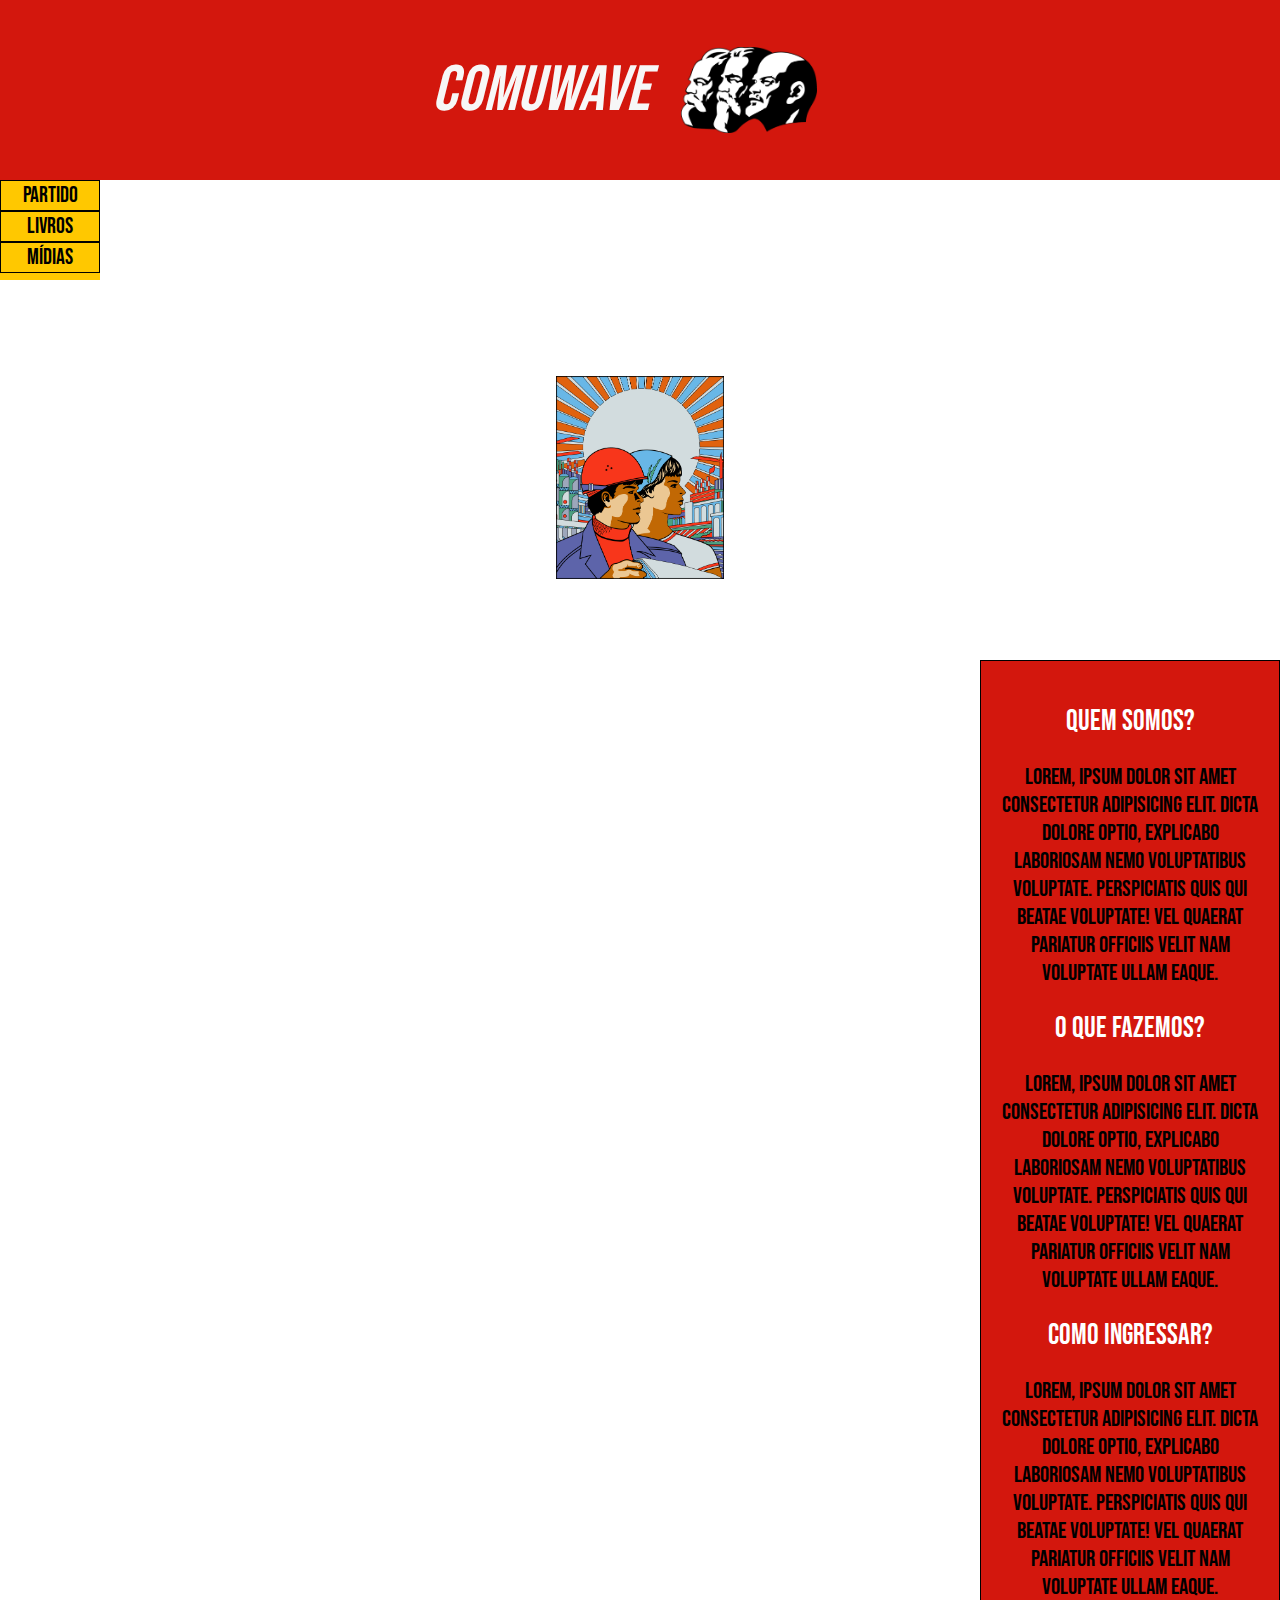
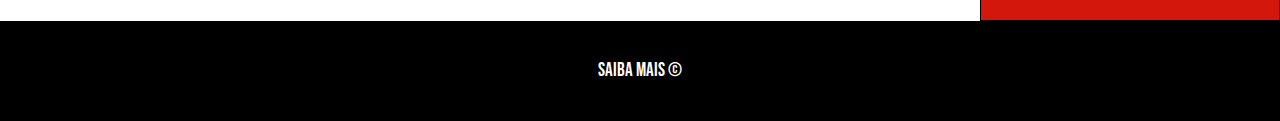
==== index.html @ 2200b3a8 "first commit" ====
<!DOCTYPE html>
<html lang="pt-br">
<head>
    <meta charset="UTF-8">
    <meta http-equiv="X-UA-Compatible" content="IE=edge">
    <meta name="viewport" content="width=device-width, initial-scale=1.0">
    <link rel="stylesheet" href="estilo.css">
    <link rel="shortcut icon" href="img/comuna.png" type="image/x-icon">
    <title>COMUWAVE</title>
</head>
<body>
    <header>
        <h1>COMUWAVE</h1>
        <img src="img/bigthree.png" alt="Lenin">
    </header>
        <section>
            <div class="menu">
                <li>
                    <a href="partido.html" target="_blank"> Partido </a>
                </li>
                <li>
                    <a href="livros.html" target="_blank"> Livros </a>
                </li>
                <li>
                    <a href="midias.html" target="_blank"> Mídias </a>
                </li>
            </div>
                <div class="banners">
                    <img src="img/posterWorkers.png" alt="banners" id="imgB">
                </div>
                <aside>
                    <div class="main_text">
                    <h2>Quem Somos?</h2>
                            <p>
                                Lorem, ipsum dolor sit amet consectetur adipisicing elit. 
                                Dicta dolore optio, explicabo laboriosam nemo voluptatibus voluptate. 
                                Perspiciatis quis qui beatae voluptate! 
                                Vel quaerat pariatur officiis velit nam voluptate ullam eaque.
                            </p>
                        <h2>O que fazemos?</h2>
                            <p>
                                Lorem, ipsum dolor sit amet consectetur adipisicing elit. 
                                Dicta dolore optio, explicabo laboriosam nemo voluptatibus voluptate. 
                                Perspiciatis quis qui beatae voluptate! 
                                Vel quaerat pariatur officiis velit nam voluptate ullam eaque.
                            </p>
                        <h2>Como ingressar?</h2>
                            <p>
                                Lorem, ipsum dolor sit amet consectetur adipisicing elit. 
                                Dicta dolore optio, explicabo laboriosam nemo voluptatibus voluptate. 
                                Perspiciatis quis qui beatae voluptate! 
                                Vel quaerat pariatur officiis velit nam voluptate ullam eaque.
                            </p>
                    </div>
                </aside>
        </section>
    <footer>
        Saiba Mais &copy
    </footer>
</body>
</html>
---- estilo.css ----
@import url('https://fonts.googleapis.com/css2?family=Bebas+Neue&display=swap');

*{
    font-family: 'Bebas Neue';
    font-weight: normal;
    box-sizing: border-box;
}

header{
    width: 100%;
    height: 20vh;
    display: flex;
    justify-content: center;
    align-items: center;
    text-align: center;
    position: relative;
    font-style: italic;
    font-size: 2em;
    margin-bottom: 2.5em;
    color: rgb(247, 247, 247);
    background-color: rgb(211, 23, 13);
}

footer{
    width: 100%;
    height: 100px;
    font-size: 1.2em;
    margin-top: 10px;
    display: flex;
    justify-content: center;
    align-items: center;
    text-align: center;
    background-color: rgb(0, 0, 0);
    color: white;
}

body {
    width: 100%;
    font-weight: normal;
    padding: 0;
    margin: 0;
}

aside{
    font-size: 1.2em;
    text-align: center;
    padding: 1em;
    background-color: rgb(211, 23, 13);
    color: white;
    position: relative;
    width: 300px;
    float: right;
    border: 1px solid black;
}

section{
    text-align: center;
}

img{
    width: 200px;
    padding: 1em;   
    position: relative;
}

p{
    font-size: 1.2em;
    color: black;
    text-align: center;
    padding: 0;
    margin: 0;
    position: relative;
}

/* link não visitado */
a:link{
    color: black;
    text-decoration: none;
}
/* mouse em cima do link*/
a:hover{
    color:white;
}

/* link visitado */
a:visited {
    color: black;
    text-decoration: none;
}
  
/* link selecionado*/
a:active {
    color: white;
    text-decoration: none;
}

.menu li{
    list-style-type: none;
    margin: 0;
    padding: 1px;
    font-size: 1.4em ;
    width: 100%;
    text-align: center;
    border: 1px solid black ;
}

.menu{
    background-color: rgb(255, 200, 0);
    width: 100px;
    height: 100px;
    margin: 0;
    padding: 0;
    top: -80px;
    position: relative;
    text-align: center;
}

/* Banners img slides */
.banners{
    width: 100%;
    height: 300px;
}

@media only screen and (max-width: 750px) {

    .menu{
        width: 100%;
        text-align: center;
        border: none;
    }

    .menu li{
        border: 1px solid black;
    }

    aside{
        float: none;
        margin: 0;
        padding: 10px;
        margin-bottom: -10px;
        text-align: center;
        justify-content: center;
        width: 100%;
        border: 1px solid black;
    }

    img{
        width: 180px;
    }

    
  }
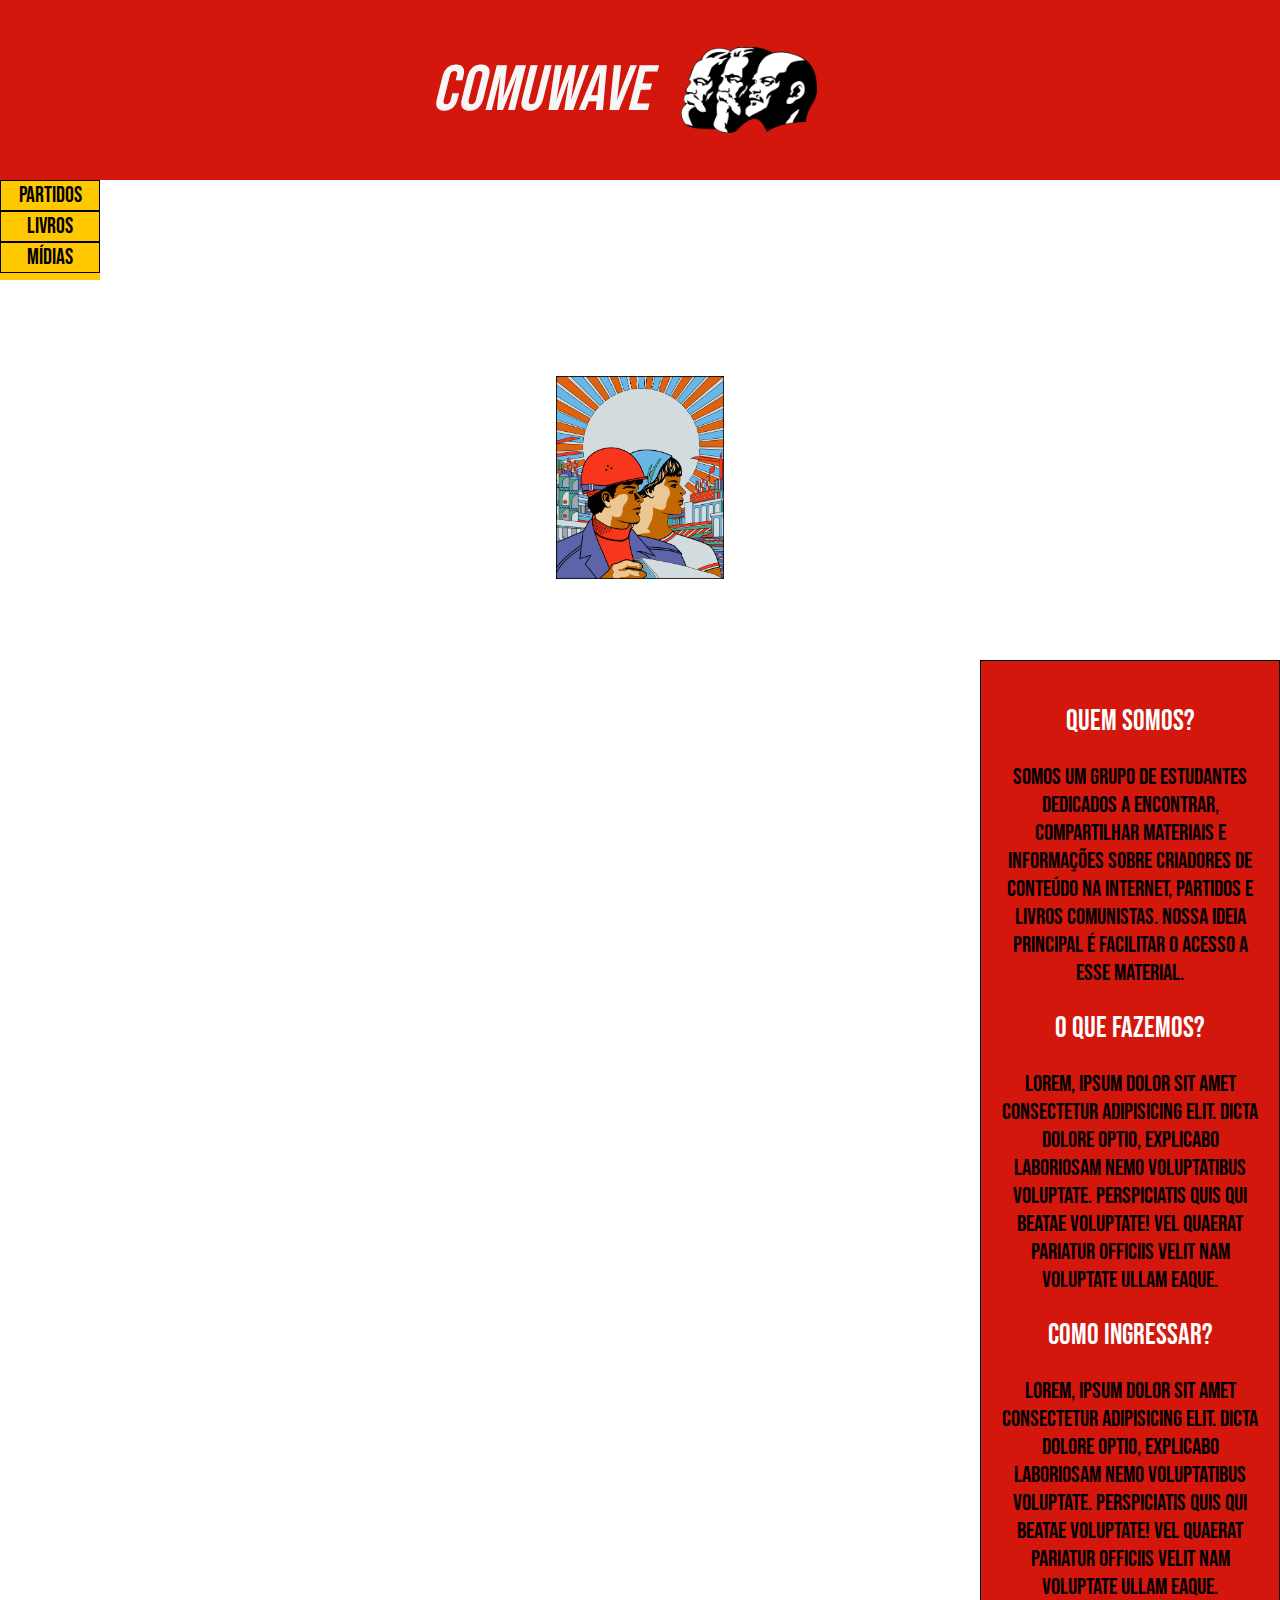
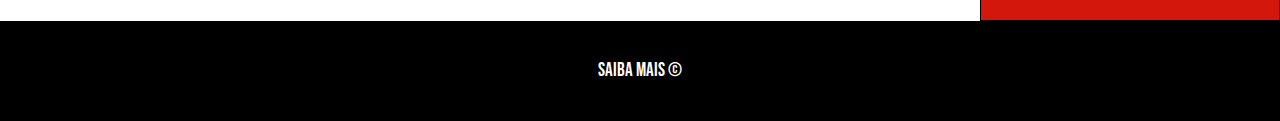
==== commit f071af98: "midias links e layout" ====
--- a/index.html
+++ b/index.html
@@ -16,7 +16,7 @@
         <section>
             <div class="menu">
                 <li>
-                    <a href="partido.html" target="_blank"> Partido </a>
+                    <a href="partido.html" target="_blank"> Partidos </a>
                 </li>
                 <li>
                     <a href="livros.html" target="_blank"> Livros </a>
@@ -32,10 +32,10 @@
                     <div class="main_text">
                     <h2>Quem Somos?</h2>
                             <p>
-                                Lorem, ipsum dolor sit amet consectetur adipisicing elit. 
-                                Dicta dolore optio, explicabo laboriosam nemo voluptatibus voluptate. 
-                                Perspiciatis quis qui beatae voluptate! 
-                                Vel quaerat pariatur officiis velit nam voluptate ullam eaque.
+                                Somos um grupo de estudantes dedicados a encontrar, compartilhar
+                                materiais e informações sobre criadores de conteúdo na internet,
+                                partidos e livros comunistas. Nossa ideia principal é facilitar o
+                                acesso a esse material.
                             </p>
                         <h2>O que fazemos?</h2>
                             <p>
--- a/estilo.css
+++ b/estilo.css
@@ -115,6 +115,13 @@
     text-align: center;
 }
 
+.canais{
+    position: relative;
+    display: inline-flex;
+    text-align: center;
+    justify-content: center;
+}
+
 /* Banners img slides */
 .banners{
     width: 100%;
